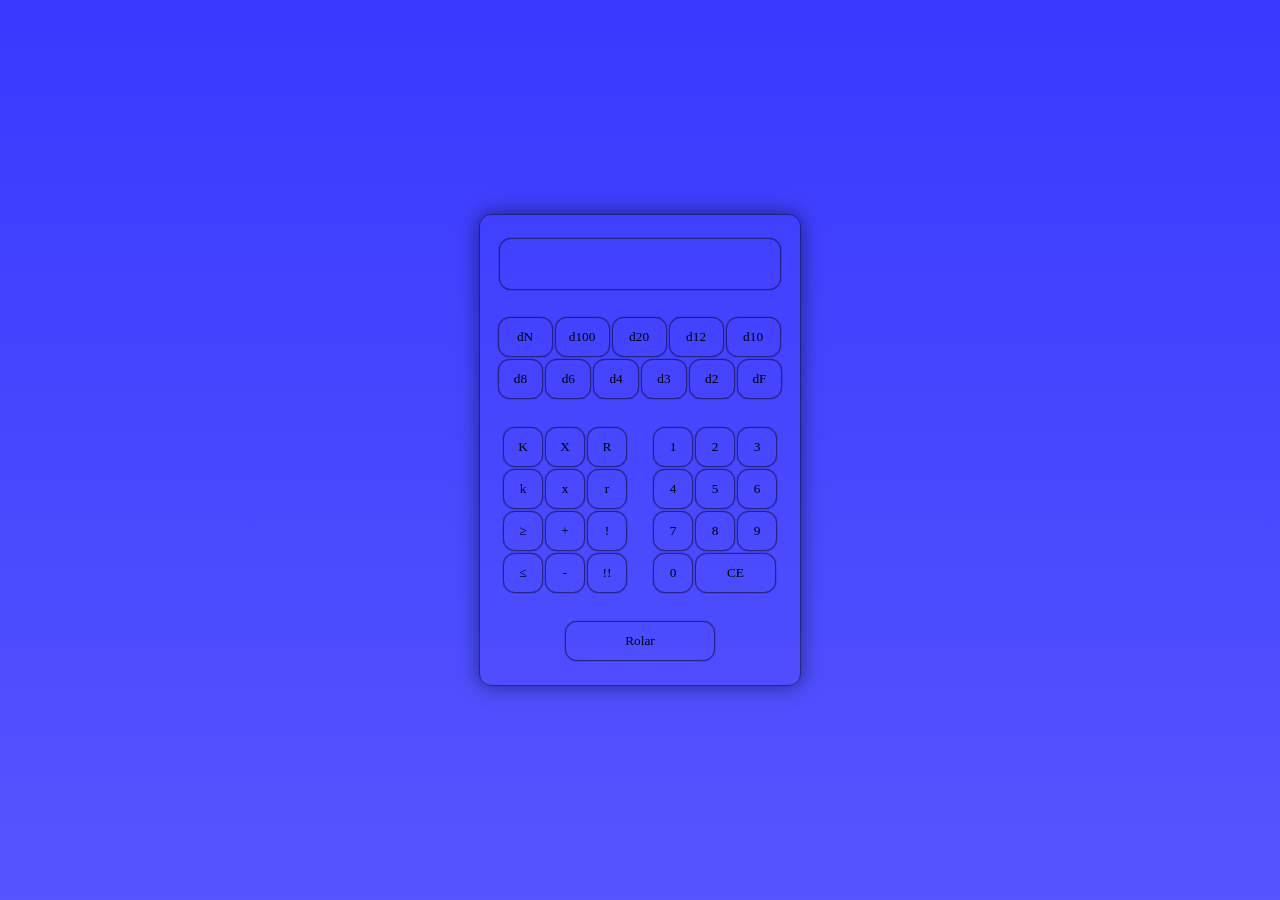
==== Dices-and-Dragons.html @ 7938e4b7 "mudar nome da classe "formula" mudar nome da classe "formula" para "sinal" no HTML e CSS. Para melho" ====
<!DOCTYPE html>
<html lang="en">
  <head>
    <meta charset="UTF-8" />
    <meta name="viewport" content="width=device-width, initial-scale=1.0" />
    <title>Dices & Dragons</title>
    <link rel="stylesheet" href="Dices-and-Dragons.css" />
  </head>
  <body>
    <section class="calculadora">
      <section class="tela"></section>
      <section class="dados">
        <div class="fileira cima">
          <button type="button" class="dado">dN</button
          ><button type="button" class="dado">d100</button
          ><button type="button" class="dado">d20</button
          ><button type="button" class="dado">d12</button
          ><button type="button" class="dado">d10</button>
        </div>
        <div class="fileira baixo">
          <button type="button" class="dado">d8</button
          ><button type="button" class="dado">d6</button
          ><button type="button" class="dado">d4</button
          ><button type="button" class="dado">d3</button
          ><button type="button" class="dado">d2</button
          ><button type="button" class="dado">dF</button>
        </div>
      </section>

      <section class="caixa-botoes">
        <section>
          <div class="fileira">
            <button type="button" class="sinal">K</button
            ><button type="button" class="sinal">X</button
            ><button type="button" class="sinal">R</button>
          </div>
          <div class="fileira">
            <button type="button" class="sinal">k</button
            ><button type="button" class="sinal">x</button
            ><button type="button" class="sinal">r</button>
          </div>
          <div class="fileira">
            <button type="button" class="sinal">≥</button
            ><button type="button" class="sinal">+</button
            ><button type="button" class="sinal">!</button>
          </div>
          <div class="fileira">
            <button type="button" class="sinal">≤</button
            ><button type="button" class="sinal">-</button
            ><button type="button" class="sinal">!!</button>
          </div>
        </section>
        <section class="numeros">
          <div class="fileira">
            <button class="numero" type="button">1</button
            ><button class="numero" type="button">2</button
            ><button class="numero" type="button">3</button>
          </div>
          <div class="fileira">
            <button class="numero" type="button">4</button
            ><button class="numero" type="button">5</button
            ><button class="numero" type="button">6</button>
          </div>
          <div class="fileira">
            <button class="numero" type="button">7</button
            ><button class="numero" type="button">8</button
            ><button class="numero" type="button">9</button>
          </div>
          <div class="fileira">
            <button class="numero" type="button">0</button
            ><button class="apagar" type="button">CE</button>
          </div>
        </section>
      </section>
      <button type="button" class="rolar">Rolar</button>
    </section>
  </body>
  <script src="utilidades.js"></script>
  <script src="Dices-and-Dragons.js"></script>
</html>
---- Dices-and-Dragons.css ----
body {
  background: linear-gradient(
      0deg,
      rgb(159, 159, 159),
      lightblue,
      rgb(85, 85, 255),
      rgb(57, 57, 255)
    )
    fixed;
  height: 100vh;
  width: 100vw;
  margin: 0;
  padding: 0;
  display: flex;
  justify-content: center;
  align-items: center;

  background-size: 300% 300%;
  animation: change 10s ease-in-out infinite;
}

.calculadora {
  background-color: transparent;
  border-radius: 12px;
  border: 1px solid rgba(0, 0, 0, 0.5);
  display: flex;
  flex-direction: column;
  height: 450px;
  width: 300px;
  justify-content: space-around;
  align-items: center;
  padding: 10px;

  box-shadow: rgba(0, 0, 0, 0.5) 0px 0px 20px;
}

button {
  background-color: transparent;
  border: 1px solid rgba(0, 0, 0, 0.5);
  border-radius: 12px;
  margin: 1px;

  box-shadow: rgba(0, 0, 0, 1) 0px 0px 1px;

  font-family: "Verdana", Times, serif;
}

button:hover {
  background-color: rgba(255, 255, 255, 0.2);
}

.tela {
  background-color: transparent;
  border: 1px solid rgba(0, 0, 0, 0.5);
  border-radius: 12px;
  width: 265px;
  height: 50px;

  display: flex;
  padding-right: 15px;

  justify-content: right;
  align-items: center;

  box-shadow: rgba(0, 0, 0, 1) 0px 0px 1px;

  overflow: hidden;
}

.sinal,
.numero {
  width: 40px;
  height: 40px;
}

.baixo > .dado {
  height: 40px;
  width: 45.8px;
}

.cima > .dado {
  height: 40px;
  width: 55px;
}

.caixa-botoes {
  display: flex;
  width: inherit;
  justify-content: space-around;
}

.rolar {
  width: 150px;
  height: 40px;
}

.apagar {
  width: 81px;
  height: 40px;
}

@keyframes change {
  0% {
    background-position: 30% 0;
  }
  50% {
    background-position: 50% 50%;
  }
  100% {
    background-position: 30% 0;
  }
}
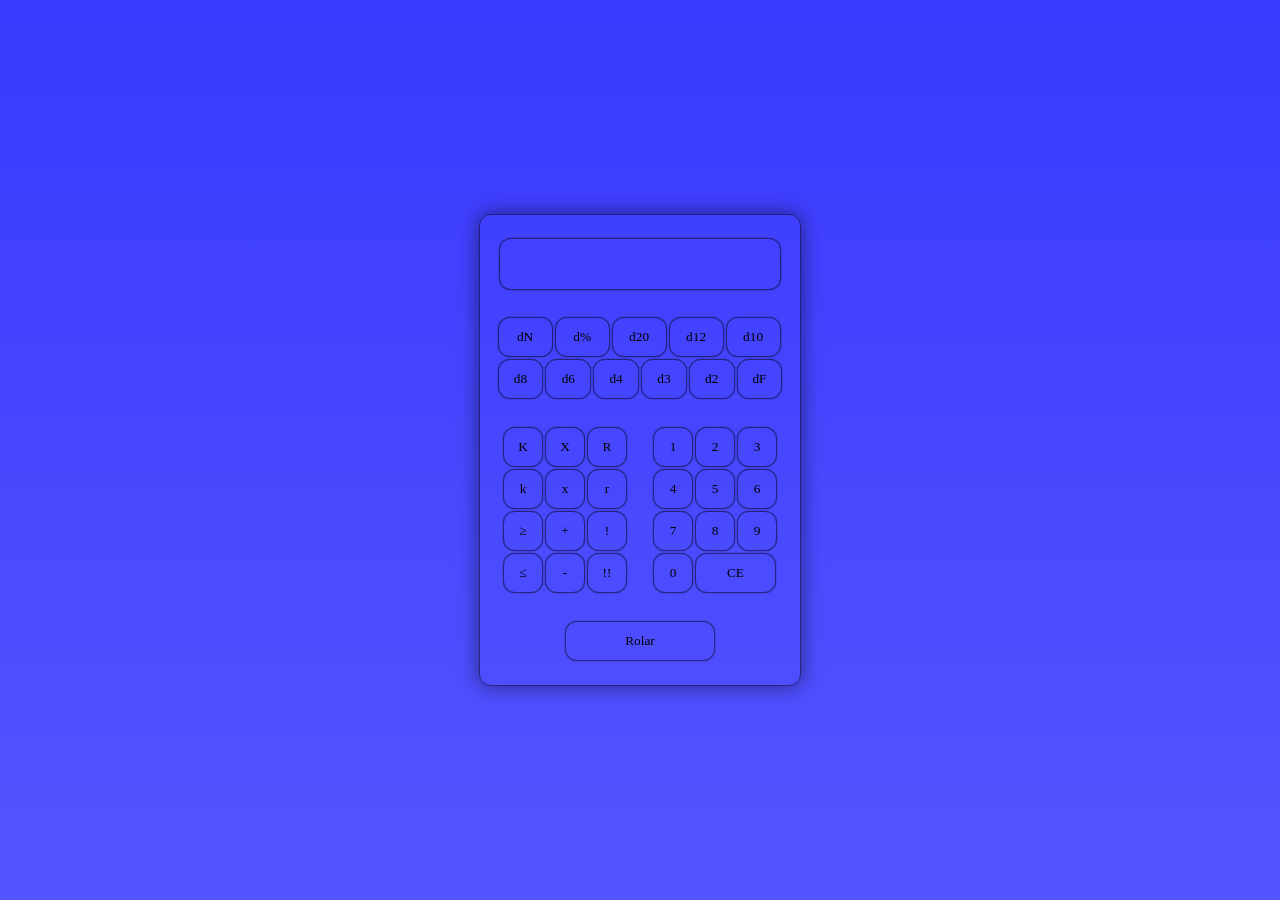
==== commit 4cbbbde3: "WIP seção de rolagens Lógica pronta (Possiveis bugs)" ====
--- a/Dices-and-Dragons.html
+++ b/Dices-and-Dragons.html
@@ -4,7 +4,8 @@
     <meta charset="UTF-8" />
     <meta name="viewport" content="width=device-width, initial-scale=1.0" />
     <title>Dices & Dragons</title>
-    <link rel="stylesheet" href="Dices-and-Dragons.css" />
+    <link rel="stylesheet" href="estilo.css" />
+    <link rel="shortcut icon" href="dice.ico" type="image/x-icon" />
   </head>
   <body>
     <section class="calculadora">
@@ -12,7 +13,7 @@
       <section class="dados">
         <div class="fileira cima">
           <button type="button" class="dado">dN</button
-          ><button type="button" class="dado">d100</button
+          ><button type="button" class="dado">d%</button
           ><button type="button" class="dado">d20</button
           ><button type="button" class="dado">d12</button
           ><button type="button" class="dado">d10</button>
@@ -76,5 +77,6 @@
     </section>
   </body>
   <script src="utilidades.js"></script>
-  <script src="Dices-and-Dragons.js"></script>
+  <script src="botoes.js"></script>
+  <script src="rolarDados.js"></script>
 </html>
--- a/estilo.css
+++ b/estilo.css
@@ -0,0 +1,112 @@
+body {
+  background: linear-gradient(
+      0deg,
+      rgb(159, 159, 159),
+      lightblue,
+      rgb(85, 85, 255),
+      rgb(57, 57, 255)
+    )
+    fixed;
+  height: 100vh;
+  width: 100vw;
+  margin: 0;
+  padding: 0;
+  display: flex;
+  justify-content: center;
+  align-items: center;
+
+  background-size: 300% 300%;
+  animation: change 10s ease-in-out infinite;
+}
+
+.calculadora {
+  background-color: transparent;
+  border-radius: 12px;
+  border: 1px solid rgba(0, 0, 0, 0.5);
+  display: flex;
+  flex-direction: column;
+  height: 450px;
+  width: 300px;
+  justify-content: space-around;
+  align-items: center;
+  padding: 10px;
+
+  box-shadow: rgba(0, 0, 0, 0.5) 0px 0px 20px;
+}
+
+button {
+  background-color: transparent;
+  border: 1px solid rgba(0, 0, 0, 0.5);
+  border-radius: 12px;
+  margin: 1px;
+
+  box-shadow: rgba(0, 0, 0, 1) 0px 0px 1px;
+
+  font-family: "Verdana", Times, serif;
+}
+
+button:hover {
+  background-color: rgba(255, 255, 255, 0.2);
+}
+
+.tela {
+  background-color: transparent;
+  border: 1px solid rgba(0, 0, 0, 0.5);
+  border-radius: 12px;
+  width: 265px;
+  height: 50px;
+
+  display: flex;
+  padding-right: 15px;
+
+  justify-content: right;
+  align-items: center;
+
+  box-shadow: rgba(0, 0, 0, 1) 0px 0px 1px;
+
+  overflow: hidden;
+}
+
+.sinal,
+.numero {
+  width: 40px;
+  height: 40px;
+}
+
+.baixo > .dado {
+  height: 40px;
+  width: 45.8px;
+}
+
+.cima > .dado {
+  height: 40px;
+  width: 55px;
+}
+
+.caixa-botoes {
+  display: flex;
+  width: inherit;
+  justify-content: space-around;
+}
+
+.rolar {
+  width: 150px;
+  height: 40px;
+}
+
+.apagar {
+  width: 81px;
+  height: 40px;
+}
+
+@keyframes change {
+  0% {
+    background-position: 30% 0;
+  }
+  50% {
+    background-position: 50% 50%;
+  }
+  100% {
+    background-position: 30% 0;
+  }
+}
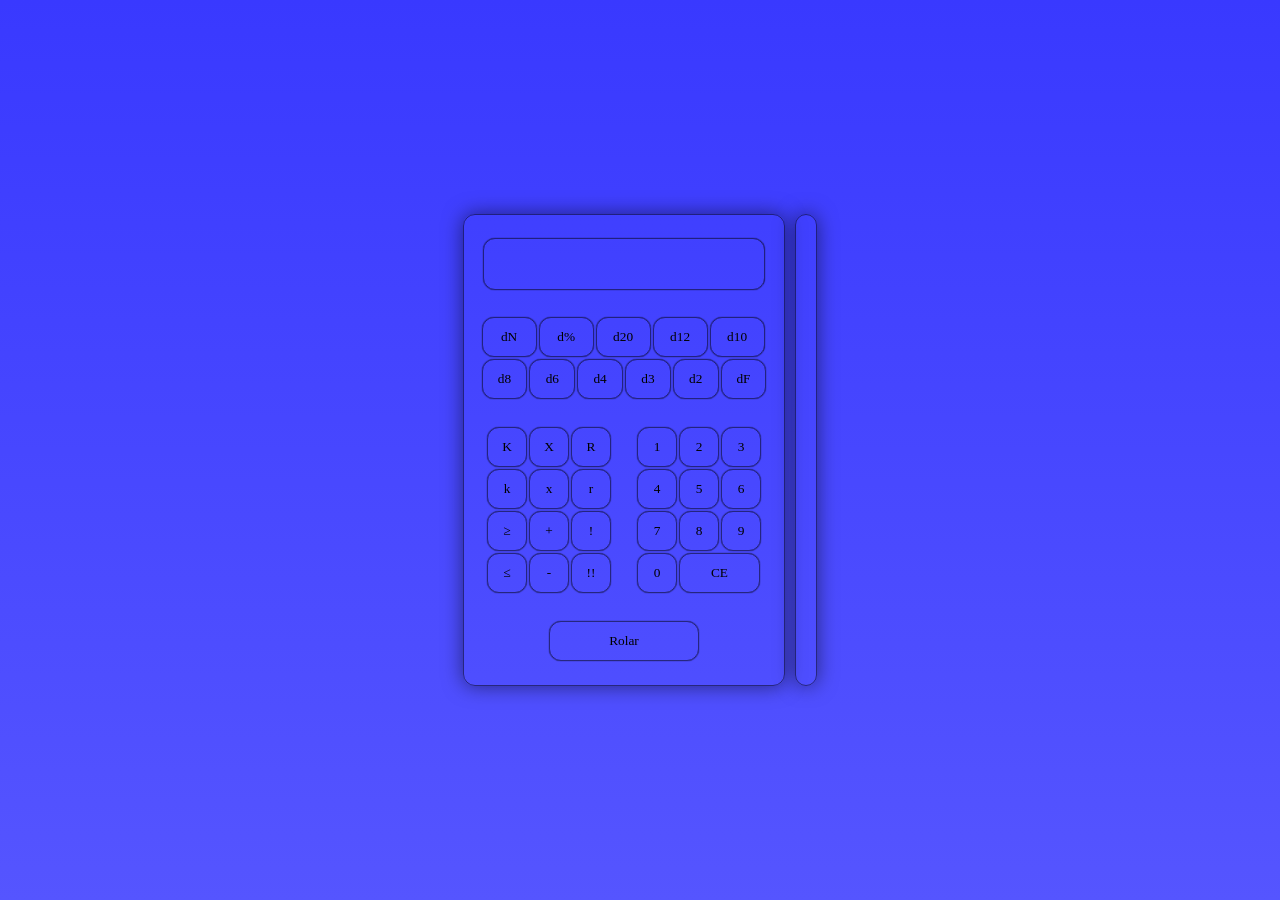
==== commit 798b7917: "wip" ====
--- a/Dices-and-Dragons.html
+++ b/Dices-and-Dragons.html
@@ -8,73 +8,76 @@
     <link rel="shortcut icon" href="dice.ico" type="image/x-icon" />
   </head>
   <body>
-    <section class="calculadora">
-      <section class="tela"></section>
-      <section class="dados">
-        <div class="fileira cima">
-          <button type="button" class="dado">dN</button
-          ><button type="button" class="dado">d%</button
-          ><button type="button" class="dado">d20</button
-          ><button type="button" class="dado">d12</button
-          ><button type="button" class="dado">d10</button>
-        </div>
-        <div class="fileira baixo">
-          <button type="button" class="dado">d8</button
-          ><button type="button" class="dado">d6</button
-          ><button type="button" class="dado">d4</button
-          ><button type="button" class="dado">d3</button
-          ><button type="button" class="dado">d2</button
-          ><button type="button" class="dado">dF</button>
-        </div>
-      </section>
-
-      <section class="caixa-botoes">
-        <section>
-          <div class="fileira">
-            <button type="button" class="sinal">K</button
-            ><button type="button" class="sinal">X</button
-            ><button type="button" class="sinal">R</button>
+    <main>
+      <section class="container calc">
+        <section class="tela"></section>
+        <section class="dados">
+          <div class="fileira cima">
+            <button type="button" class="dado">dN</button
+            ><button type="button" class="dado">d%</button
+            ><button type="button" class="dado">d20</button
+            ><button type="button" class="dado">d12</button
+            ><button type="button" class="dado">d10</button>
           </div>
-          <div class="fileira">
-            <button type="button" class="sinal">k</button
-            ><button type="button" class="sinal">x</button
-            ><button type="button" class="sinal">r</button>
-          </div>
-          <div class="fileira">
-            <button type="button" class="sinal">≥</button
-            ><button type="button" class="sinal">+</button
-            ><button type="button" class="sinal">!</button>
-          </div>
-          <div class="fileira">
-            <button type="button" class="sinal">≤</button
-            ><button type="button" class="sinal">-</button
-            ><button type="button" class="sinal">!!</button>
+          <div class="fileira baixo">
+            <button type="button" class="dado">d8</button
+            ><button type="button" class="dado">d6</button
+            ><button type="button" class="dado">d4</button
+            ><button type="button" class="dado">d3</button
+            ><button type="button" class="dado">d2</button
+            ><button type="button" class="dado">dF</button>
           </div>
         </section>
-        <section class="numeros">
-          <div class="fileira">
-            <button class="numero" type="button">1</button
-            ><button class="numero" type="button">2</button
-            ><button class="numero" type="button">3</button>
-          </div>
-          <div class="fileira">
-            <button class="numero" type="button">4</button
-            ><button class="numero" type="button">5</button
-            ><button class="numero" type="button">6</button>
-          </div>
-          <div class="fileira">
-            <button class="numero" type="button">7</button
-            ><button class="numero" type="button">8</button
-            ><button class="numero" type="button">9</button>
-          </div>
-          <div class="fileira">
-            <button class="numero" type="button">0</button
-            ><button class="apagar" type="button">CE</button>
-          </div>
+
+        <section class="caixa-botoes">
+          <section>
+            <div class="fileira">
+              <button type="button" class="sinal">K</button
+              ><button type="button" class="sinal">X</button
+              ><button type="button" class="sinal">R</button>
+            </div>
+            <div class="fileira">
+              <button type="button" class="sinal">k</button
+              ><button type="button" class="sinal">x</button
+              ><button type="button" class="sinal">r</button>
+            </div>
+            <div class="fileira">
+              <button type="button" class="sinal">≥</button
+              ><button type="button" class="sinal">+</button
+              ><button type="button" class="sinal">!</button>
+            </div>
+            <div class="fileira">
+              <button type="button" class="sinal">≤</button
+              ><button type="button" class="sinal">-</button
+              ><button type="button" class="sinal">!!</button>
+            </div>
+          </section>
+          <section class="numeros">
+            <div class="fileira">
+              <button class="numero" type="button">1</button
+              ><button class="numero" type="button">2</button
+              ><button class="numero" type="button">3</button>
+            </div>
+            <div class="fileira">
+              <button class="numero" type="button">4</button
+              ><button class="numero" type="button">5</button
+              ><button class="numero" type="button">6</button>
+            </div>
+            <div class="fileira">
+              <button class="numero" type="button">7</button
+              ><button class="numero" type="button">8</button
+              ><button class="numero" type="button">9</button>
+            </div>
+            <div class="fileira">
+              <button class="numero" type="button">0</button
+              ><button class="apagar" type="button">CE</button>
+            </div>
+          </section>
         </section>
+        <button type="button" class="rolar">Rolar</button>
       </section>
-      <button type="button" class="rolar">Rolar</button>
-    </section>
+      <section id="hist" class="container hist"></section>
+    </main>
   </body>
   <script src="utilidades.js"></script>
   <script src="botoes.js"></script>
--- a/estilo.css
+++ b/estilo.css
@@ -19,19 +19,58 @@
   animation: change 10s ease-in-out infinite;
 }
 
-.calculadora {
+main {
+  width: fit-content;
+  display: flex;
+}
+
+.container {
   background-color: transparent;
   border-radius: 12px;
   border: 1px solid rgba(0, 0, 0, 0.5);
   display: flex;
   flex-direction: column;
+
+  box-shadow: rgba(0, 0, 0, 0.5) 0px 0px 20px;
+}
+
+.calc {
   height: 450px;
   width: 300px;
+  margin-right: 10px;
+
   justify-content: space-around;
   align-items: center;
   padding: 10px;
-
-  box-shadow: rgba(0, 0, 0, 0.5) 0px 0px 20px;
+}
+
+.hist {
+  height: 425px;
+  width: 0px;
+  display: flex;
+
+  /* justify-content: space-around; */
+  align-items: center;
+  padding: 22.5px 10px;
+
+  transition: width 0.5s;
+
+  overflow: hidden;
+}
+
+.hist:hover {
+  height: 425px;
+  content-visibility: visible;
+  width: 300px;
+
+  .formula,
+  .rolagens {
+    opacity: 1;
+    width: 190px;
+  }
+  .bloco {
+    opacity: 1;
+  }
 }
 
 button {
@@ -55,16 +94,77 @@
   border-radius: 12px;
   width: 265px;
   height: 50px;
-
   display: flex;
   padding-right: 15px;
-
   justify-content: right;
   align-items: center;
-
-  box-shadow: rgba(0, 0, 0, 1) 0px 0px 1px;
-
+  box-shadow: rgba(0, 0, 0, 1) 0px 0px 1px;
   overflow: hidden;
+}
+
+.bloco {
+  width: inherit;
+  height: 50x;
+
+  opacity: 0;
+  transition: opacity 0.5s;
+
+  display: flex;
+  flex-direction: row;
+  justify-content: space-evenly;
+  align-items: center;
+
+  margin-bottom: 5px;
+}
+
+.resultado {
+  width: 50px;
+  height: 50px;
+  font-size: x-large;
+
+  background-color: transparent;
+  border: 1px solid rgba(0, 0, 0, 0.5);
+  border-radius: 12px;
+  box-shadow: rgba(0, 0, 0, 1) 0px 0px 1px;
+
+  display: flex;
+  align-items: center;
+  justify-content: center;
+}
+
+.formula {
+  display: flex;
+  flex-direction: row-reverse;
+  align-items: center;
+  width: 0px;
+  font-size: large;
+  height: 25px;
+  padding-right: 15px;
+  transition: width 0.5s;
+}
+.rolagens {
+  display: flex;
+  flex-direction: row-reverse;
+  align-items: center;
+  width: 0px;
+  font-size: x-small;
+  height: 25px;
+  padding-right: 15px;
+  transition: width 0.5s;
+}
+
+.vertical {
+  display: flex;
+  width: auto;
+  height: inherit;
+
+  justify-content: space-between;
+  flex-direction: column;
+
+  background-color: transparent;
+  border: 1px solid rgba(0, 0, 0, 0.5);
+  border-radius: 12px;
+  box-shadow: rgba(0, 0, 0, 1) 0px 0px 1px;
 }
 
 .sinal,
